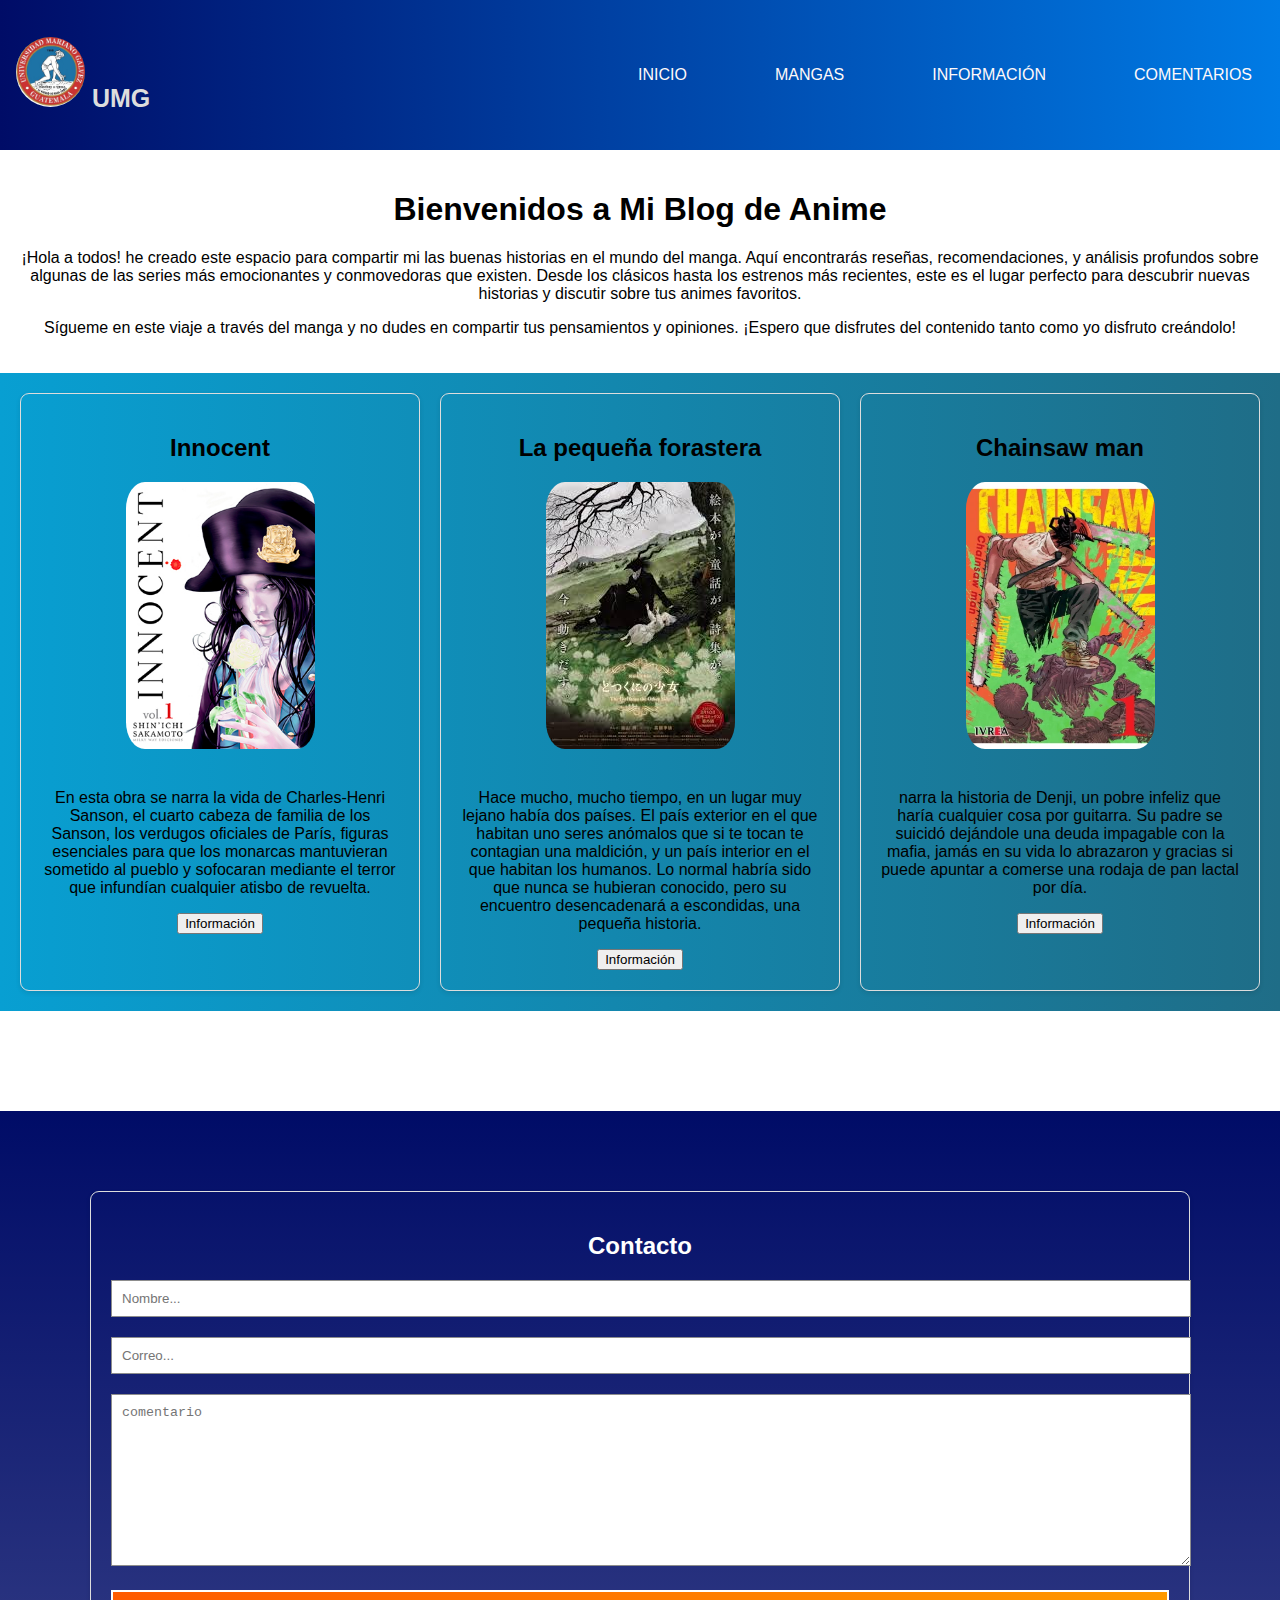
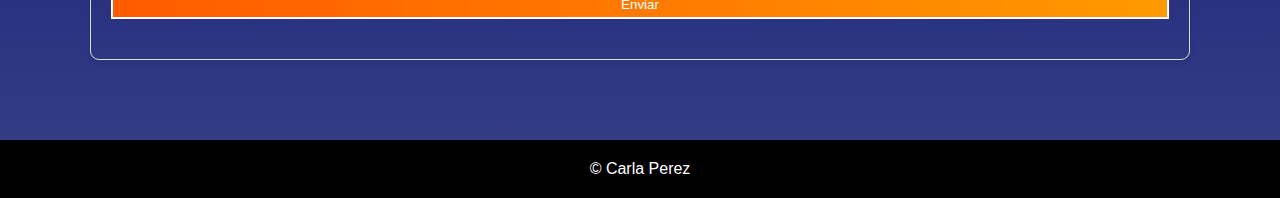
==== index.html @ dbb9c8ee "sección de mangas" ====
<!doctype html>
<html lang="en">
    <head>
        <title>Mangas Favoritos</title>
        <!-- Required meta tags -->
        <meta charset="utf-8" />
        <meta
            name="viewport"
            content="width=device-width, initial-scale=1, shrink-to-fit=no"
        />

        <!-- Bootstrap CSS v5.2.1 -->
        <link
            href="https://cdn.jsdelivr.net/npm/bootstrap@5.3.2/dist/css/bootstrap.min.css"
            rel="stylesheet"
            integrity="sha384-T3c6CoIi6uLrA9TneNEoa7RxnatzjcDSCmG1MXxSR1GAsXEV/Dwwykc2MPK8M2HN"
            crossorigin="anonymous"
        />
        <link rel="stylesheet" href="https://cdn.jsdelivr.net/npm/bootstrap-icons@1.10.3/font/bootstrap-icons.css">
    <link rel="stylesheet" href="styles.css">
    
</head>
<body>
    <section class="inicio">
    <header>
        <h2 class="titulo">
        <img class="logo" src="img/UMG.jpg" alt="Logo">
        UMG</h2>
        <button id="abrir" class="abrir-menu"><i class="bi bi-list"></i></button>
        <nav class="nav" id="nav">
            <button class="cerrar-menu" id="cerrar"><i class="bi bi-x"></i></button>
            <ul class="nav-list">
        
                <li><a href="#Inicio">Inicio</a></li>
                <li><a href="#manga">Mangas</a></li>
                <li><a href="#informacion">Información</a></li>
                <li><a href="#Comentarios">Comentarios</a></li>
                
            </ul>          
            </nav>
        
    </header>
    <script src="java.js"></script>
</section>

    <main>
        <h1>Bienvenidos a Mi Blog de Anime</h1>
       
        <p>¡Hola a todos! he creado este espacio para compartir mi las buenas historias en el mundo del manga.
             Aquí encontrarás reseñas, recomendaciones, y análisis profundos sobre algunas de las series más emocionantes 
             y conmovedoras que existen. Desde los clásicos hasta los estrenos más recientes, este es el lugar perfecto para descubrir nuevas
             historias y discutir sobre tus animes favoritos.</p>
        <p>Sígueme en este viaje a través del manga y no dudes en compartir tus pensamientos y opiniones.
             ¡Espero que disfrutes del contenido tanto como yo disfruto creándolo!</p>
    </main>

    <section id="manga" class="card-container">
        <div class="card">
            <h2>Innocent</h2>
            
            <img class="ino" src="img/Innocent-1.jpg" alt="img1">
      
            <p>En esta obra se narra la vida de Charles-Henri Sanson, el cuarto cabeza de familia de los Sanson, los verdugos oficiales de París,
                figuras esenciales para que los monarcas mantuvieran sometido al pueblo y sofocaran mediante el terror que infundían cualquier 
                atisbo de revuelta.</p>
            <button class="btn btn-info">Información</button>
        </div>
        <div class="card">
            <h2>La pequeña forastera</h2>
           
                <img class="ino" src="img/peque.jpeg" alt="img2">
          
            <p>Hace mucho, mucho tiempo, en un lugar muy lejano había dos países. El país exterior en el que habitan uno seres anómalos que
                 si te tocan te contagian una maldición, y un país interior en el que habitan los humanos.
                 Lo normal habría sido que nunca se hubieran conocido, pero su encuentro desencadenará a escondidas, una pequeña historia.</p>
                 <button class="btn btn-info">Información</button>
        </div>
        <div class="card">
            <h2>Chainsaw man</h2>
            
                <img  class="ino" src="img/chainsaw-man.webp" alt="img3">
           
            <p>narra la historia de Denji, un pobre infeliz que haría cualquier cosa por guitarra. Su padre se suicidó dejándole una deuda impagable
             con la mafia, jamás en su vida lo abrazaron y gracias si puede apuntar a comerse una rodaja de pan lactal por día.</p>
             <button class="btn btn-info">Información</button>
        </div>
    </section>
<section id= "Comentarios "class="comentarios">
    <div class="col">
        <div class="card1">
            <h2>Contacto</h2>
        <input type="text" placeholder="Nombre...">
        <input type="text" placeholder="Correo...">
        <textarea name="" id="" cols="30" rows="10" placeholder="comentario"></textarea>
        <input type="submit" value="Enviar" class="btn">
    </div>
    </div>

</section>
    <footer>
        &copy; Carla Perez
    </footer>
   
    <script
            src="https://cdn.jsdelivr.net/npm/@popperjs/core@2.11.8/dist/umd/popper.min.js"
            integrity="sha384-I7E8VVD/ismYTF4hNIPjVp/Zjvgyol6VFvRkX/vR+Vc4jQkC+hVqc2pM8ODewa9r"
            crossorigin="anonymous"
        ></script>

        <script
            src="https://cdn.jsdelivr.net/npm/bootstrap@5.3.2/dist/js/bootstrap.min.js"
            integrity="sha384-BBtl+eGJRgqQAUMxJ7pMwbEyER4l1g+O15P+16Ep7Q9Q+zqX6gSbd85u4mG4QzX+"
            crossorigin="anonymous"
        ></script>
</body>
</html>
---- styles.css ----
/* Estilos generales */
body {
    font-family: sans-serif;
    margin: 0;
    display: flex;
    flex-direction: column;
    min-height: 100vh;
}

header {
    display: flex;
    align-items: center;
    justify-content: space-between;
    padding: 1rem;
    background: linear-gradient(to right, #000c67, #007be5);

}

.logo {
    
    height: 70px;
    border-radius: 50%;
    
}

.titulo{
    font-size: 25px;
    align-items: left;
    color:#ddd;
   
}

.nav-list {
    list-style-type: none;
  
    display: flex;
    gap: 4rem;
}

.nav-list li a {
    text-decoration: none;
    color: #fff9f9;
}

.abrir-menu,
.cerrar-menu {
    display: none;
}

.menu {
    display: none;
    cursor: pointer;
    font-size: 1rem;
}

main {
    padding: 20px;
    text-align: center;
}

.card-container {
    display: grid;
    grid-template-columns: repeat(3, 1fr);
    gap: 20px;
    padding: 20px;
    background: linear-gradient(to right, #089fd2, #1f6d87);
}

.card {
    border: 1px solid #ddd;
    padding: 20px;
    border-radius: 9px;
    box-shadow: 0 2px 5px rgba(0, 0, 0, 0.1);
    text-align: center;
    position: relative; 
    z-index: 1; 
}

footer {
    background-color: #000;
    color: #fff;
    padding: 5em 0;
    text-align: center;
    margin-top: auto;
}


.inicio header nav a {
    display: inline-block;
    padding: 5px 10px;
    text-transform: uppercase;
    border: 2px solid transparent;
}

/*imagenes de lo articulos*/


.ino {
    width: 189px;
    height: 267px;
    border-radius: 10%;
    margin: auto;
    margin-bottom: 20px;  
   
}
/*Comentarios*/

.card1 {
    border: 1px solid #ddd;
    padding: 20px;
    border-radius: 9px;
    box-shadow: 0 2px 5px rgba(0, 0, 0, 0.1);
    text-align: center;
    position: relative; 
    z-index: 1; 
}

.comentarios{
    background:
        linear-gradient(rgba(0,12,103,1), rgba(0,12,103,.8)),
        url(img/foto-contacto.png);
        background-size: cover;
        color: #fff;
        margin-top: 100px;
        padding: 80px 20px;
}

.comentarios .col{
    max-width: 1100px;
    margin: auto;
}

.comentarios input, .comentarios textarea{
    width: 100%;
    border: none;
    
    padding: 10px;
    border: 1px solid #8d8d8d ;
    margin-bottom: 20px;
    outline: none;
    color: #ff5b00;
}
.comentarios .btn{
    background-color: none;
    padding: 5px 40px;
    border: 2px solid;
    color: #fff;
    cursor: pointer;
    background: linear-gradient(to right, #ff5b00, #ff9900);
}

/* Media Queries */
/* Móviles */
@media (max-width: 600px) {

    .abrir-menu,
    .cerrar-menu {
        display: block;
        border: 0;
        font-size: 1.25rem;
        background-color: transparent;
        cursor: pointer;
    }

    .abrir-menu {
        color: #f7f3f3;
    }

    .cerrar-menu {
        color: #ececec;
    }

    .nav {
        opacity: 0;
        visibility: hidden;
        display: flex;
        flex-direction: column;
        align-items: end;
        gap: 1rem;
        position: absolute;
        top: 0;
        right: 0;
        bottom: 0;
        background-color: #1c1c1c;
        padding: 2rem;
        box-shadow: 0 0 0 100vmax rgba(0, 0, 0, .5);
        z-index: 1000; /* Añadido para asegurar que esté por encima de las tarjetas */
    }

    .nav.visible {
        opacity: 1;
        visibility: visible;
    }

    .nav-list {
        flex-direction: column;
        align-items: end;
    }

    .nav-list li a {
        color: #ecececec;
    }

    .menu {
        display: block;
    }

    .card-container {
        grid-template-columns: 1fr;
    }

    main, footer {
        padding: 9px;
    }
}

/* Tabletas */
@media (min-width: 601px) and (max-width: 1024px) {
    .card-container {
        grid-template-columns: repeat(2, 1fr);
    }

    main, footer {
        padding: 15px;
    }
}

/* Escritorio */
@media (min-width: 1025px) {

    
    .card-container {
        grid-template-columns: repeat(3, 1fr);
    }

    main, footer {
        padding: 20px;
    }
}
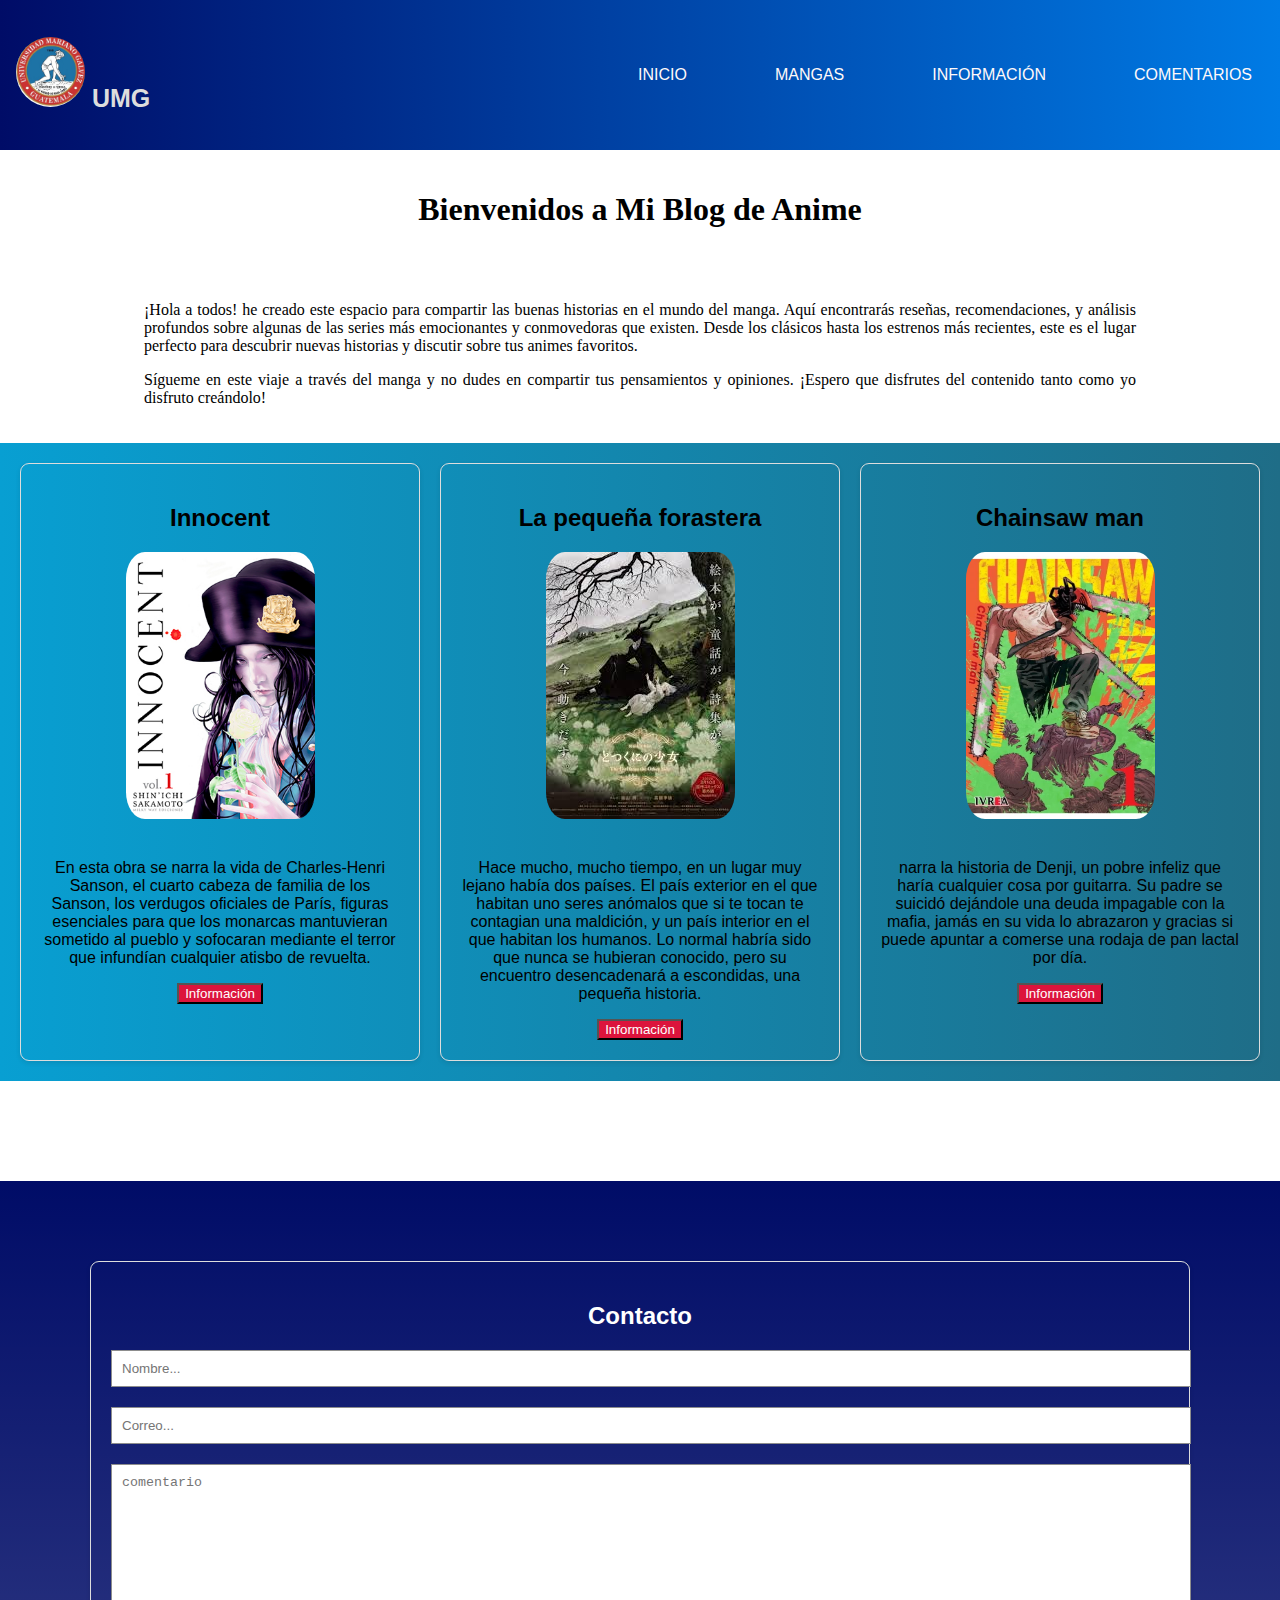
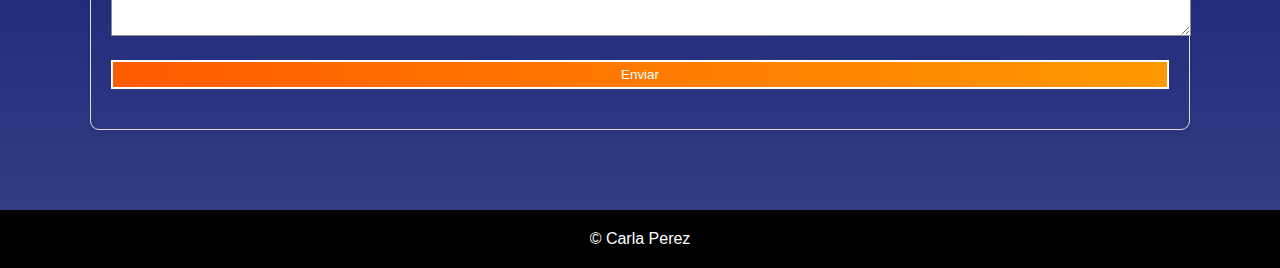
==== commit 4c3b6638: "sección de comentarios" ====
--- a/index.html
+++ b/index.html
@@ -17,7 +17,7 @@
             crossorigin="anonymous"
         />
         <link rel="stylesheet" href="https://cdn.jsdelivr.net/npm/bootstrap-icons@1.10.3/font/bootstrap-icons.css">
-    <link rel="stylesheet" href="styles.css">
+    <link rel="stylesheet" href="css/styles.css">
     
 </head>
 <body>
@@ -29,6 +29,7 @@
         <button id="abrir" class="abrir-menu"><i class="bi bi-list"></i></button>
         <nav class="nav" id="nav">
             <button class="cerrar-menu" id="cerrar"><i class="bi bi-x"></i></button>
+           
             <ul class="nav-list">
         
                 <li><a href="#Inicio">Inicio</a></li>
@@ -36,21 +37,22 @@
                 <li><a href="#informacion">Información</a></li>
                 <li><a href="#Comentarios">Comentarios</a></li>
                 
-            </ul>          
+            </ul> 
+              
             </nav>
-        
+            
     </header>
     <script src="java.js"></script>
 </section>
 
-    <main>
-        <h1>Bienvenidos a Mi Blog de Anime</h1>
-       
-        <p>¡Hola a todos! he creado este espacio para compartir mi las buenas historias en el mundo del manga.
+    <main >
+        <h1 class="ti">Bienvenidos a Mi Blog de Anime</h1>
+       <br><br>
+        <p class="parrafo">¡Hola a todos! he creado este espacio para compartir las buenas historias en el mundo del manga.
              Aquí encontrarás reseñas, recomendaciones, y análisis profundos sobre algunas de las series más emocionantes 
              y conmovedoras que existen. Desde los clásicos hasta los estrenos más recientes, este es el lugar perfecto para descubrir nuevas
              historias y discutir sobre tus animes favoritos.</p>
-        <p>Sígueme en este viaje a través del manga y no dudes en compartir tus pensamientos y opiniones.
+        <p class="parrafo">Sígueme en este viaje a través del manga y no dudes en compartir tus pensamientos y opiniones.
              ¡Espero que disfrutes del contenido tanto como yo disfruto creándolo!</p>
     </main>
 
@@ -63,7 +65,8 @@
             <p>En esta obra se narra la vida de Charles-Henri Sanson, el cuarto cabeza de familia de los Sanson, los verdugos oficiales de París,
                 figuras esenciales para que los monarcas mantuvieran sometido al pueblo y sofocaran mediante el terror que infundían cualquier 
                 atisbo de revuelta.</p>
-            <button class="btn btn-info">Información</button>
+            <button class="btn btn-info"><a href="Inocente.html">Información</a></button>
+            
         </div>
         <div class="card">
             <h2>La pequeña forastera</h2>
@@ -73,7 +76,7 @@
             <p>Hace mucho, mucho tiempo, en un lugar muy lejano había dos países. El país exterior en el que habitan uno seres anómalos que
                  si te tocan te contagian una maldición, y un país interior en el que habitan los humanos.
                  Lo normal habría sido que nunca se hubieran conocido, pero su encuentro desencadenará a escondidas, una pequeña historia.</p>
-                 <button class="btn btn-info">Información</button>
+                 <button class="btn btn-info"><a href="">Información</a></button>
         </div>
         <div class="card">
             <h2>Chainsaw man</h2>
@@ -82,7 +85,7 @@
            
             <p>narra la historia de Denji, un pobre infeliz que haría cualquier cosa por guitarra. Su padre se suicidó dejándole una deuda impagable
              con la mafia, jamás en su vida lo abrazaron y gracias si puede apuntar a comerse una rodaja de pan lactal por día.</p>
-             <button class="btn btn-info">Información</button>
+             <button class="btn btn-info"><a href="">Información</a></button>
         </div>
     </section>
 <section id= "Comentarios "class="comentarios">
--- a/css/styles.css
+++ b/css/styles.css
@@ -0,0 +1,257 @@
+
+body {
+    font-family: sans-serif;
+    margin: 0;
+    display: flex;
+    flex-direction: column;
+    min-height: 100vh;
+}
+
+header {
+    display: flex;
+    align-items: center;
+    justify-content: space-between;
+    padding: 1rem;
+    background: linear-gradient(to right, #000c67, #007be5);
+
+}
+
+.logo {
+    
+    height: 70px;
+    border-radius: 50%;
+    
+}
+
+.titulo{
+    font-size: 25px;
+    align-items: left;
+    color:#ddd;
+   
+}
+
+.nav-list {
+    list-style-type: none;
+  
+    display: flex;
+    gap: 4rem;
+}
+
+.nav-list li a {
+    text-decoration: none;
+    color: #fff9f9;
+}
+
+.abrir-menu,
+.cerrar-menu {
+    display: none;
+}
+
+.menu {
+    display: none;
+    cursor: pointer;
+    font-size: 1rem;
+}
+
+/*INICIO*/
+.ti {
+    font-family: 'Britannic Bold';
+    text-align: center;
+    
+}
+
+.parrafo{
+    
+    font-family: 'Bookman Old Style';
+    text-align: justify;
+    margin-inline: 10%;
+   
+}
+
+.card-container {
+    display: grid;
+    grid-template-columns: repeat(3, 1fr);
+    gap: 20px;
+    padding: 20px;
+    background: linear-gradient(to right, #089fd2, #1f6d87);
+}
+
+.card {
+    border: 1px solid #ddd;
+    padding: 20px;
+    border-radius: 9px;
+    box-shadow: 0 2px 5px rgba(0, 0, 0, 0.1);
+    text-align: center;
+    position: relative; 
+    z-index: 1; 
+}
+.btn{
+    background-color: crimson;
+}
+.btn a{
+    
+    color: white;
+    text-decoration: none;
+    transition: background-color 0.3s ease;
+}
+
+footer {
+    background-color: #000;
+    color: #fff;
+    padding: 2em 0;
+    text-align: center;
+    margin-top: auto;
+}
+
+
+.inicio header nav a {
+    display: inline-block;
+    padding: 5px 10px;
+    text-transform: uppercase;
+    border: 2px solid transparent;
+}
+
+
+
+
+.ino {
+    width: 189px;
+    height: 267px;
+    border-radius: 10%;
+    margin: auto;
+    margin-bottom: 20px;  
+   
+}
+/*Comentarios*/
+
+.card1 {
+    border: 1px solid #ddd;
+    padding: 20px;
+    border-radius: 9px;
+    box-shadow: 0 2px 5px rgba(0, 0, 0, 0.1);
+    text-align: center;
+    position: relative; 
+    z-index: 1; 
+}
+
+.comentarios{
+    background:
+        linear-gradient(rgba(0,12,103,1), rgba(0,12,103,.8));
+        background-size: cover;
+        color: #fff;
+        margin-top: 100px;
+        padding: 80px 20px;
+}
+
+.comentarios .col{
+    max-width: 1100px;
+    margin: auto;
+}
+
+.comentarios input, .comentarios textarea{
+    width: 100%;
+    border: none;
+    
+    padding: 10px;
+    border: 1px solid #8d8d8d ;
+    margin-bottom: 20px;
+    outline: none;
+    color: #ff5b00;
+}
+.comentarios .btn{
+    background-color: none;
+    padding: 5px 40px;
+    border: 2px solid;
+    color: #fff;
+    cursor: pointer;
+    background: linear-gradient(to right, #ff5b00, #ff9900);
+}
+
+/* Media Queries */
+/* Móviles */
+@media (max-width: 600px) {
+
+    .abrir-menu,
+    .cerrar-menu {
+        display: block;
+        border: 0;
+        font-size: 1.25rem;
+        background-color: transparent;
+        cursor: pointer;
+    }
+
+    .abrir-menu {
+        color: #f7f3f3;
+    }
+
+    .cerrar-menu {
+        color: #ececec;
+    }
+
+    .nav {
+        opacity: 0;
+        visibility: hidden;
+        display: flex;
+        flex-direction: column;
+        align-items: end;
+        gap: 1rem;
+        position: absolute;
+        top: 0;
+        right: 0;
+        bottom: 0;
+        background-color: #1c1c1c;
+        padding: 2rem;
+        box-shadow: 0 0 0 100vmax rgba(0, 0, 0, .5);
+        z-index: 1000; 
+    }
+
+    .nav.visible {
+        opacity: 1;
+        visibility: visible;
+    }
+
+    .nav-list {
+        flex-direction: column;
+        align-items: end;
+    }
+
+    .nav-list li a {
+        color: #ecececec;
+    }
+
+    .menu {
+        display: block;
+    }
+
+    .card-container {
+        grid-template-columns: 1fr;
+    }
+
+    main, footer {
+        padding: 9px;
+    }
+}
+
+/* Tabletas */
+@media (min-width: 601px) and (max-width: 1024px) {
+    .card-container {
+        grid-template-columns: repeat(2, 1fr);
+    }
+
+    main, footer {
+        padding: 15px;
+    }
+}
+
+/* Escritorio */
+@media (min-width: 1025px) {
+
+    
+    .card-container {
+        grid-template-columns: repeat(3, 1fr);
+    }
+
+    main, footer {
+        padding: 20px;
+    }
+}
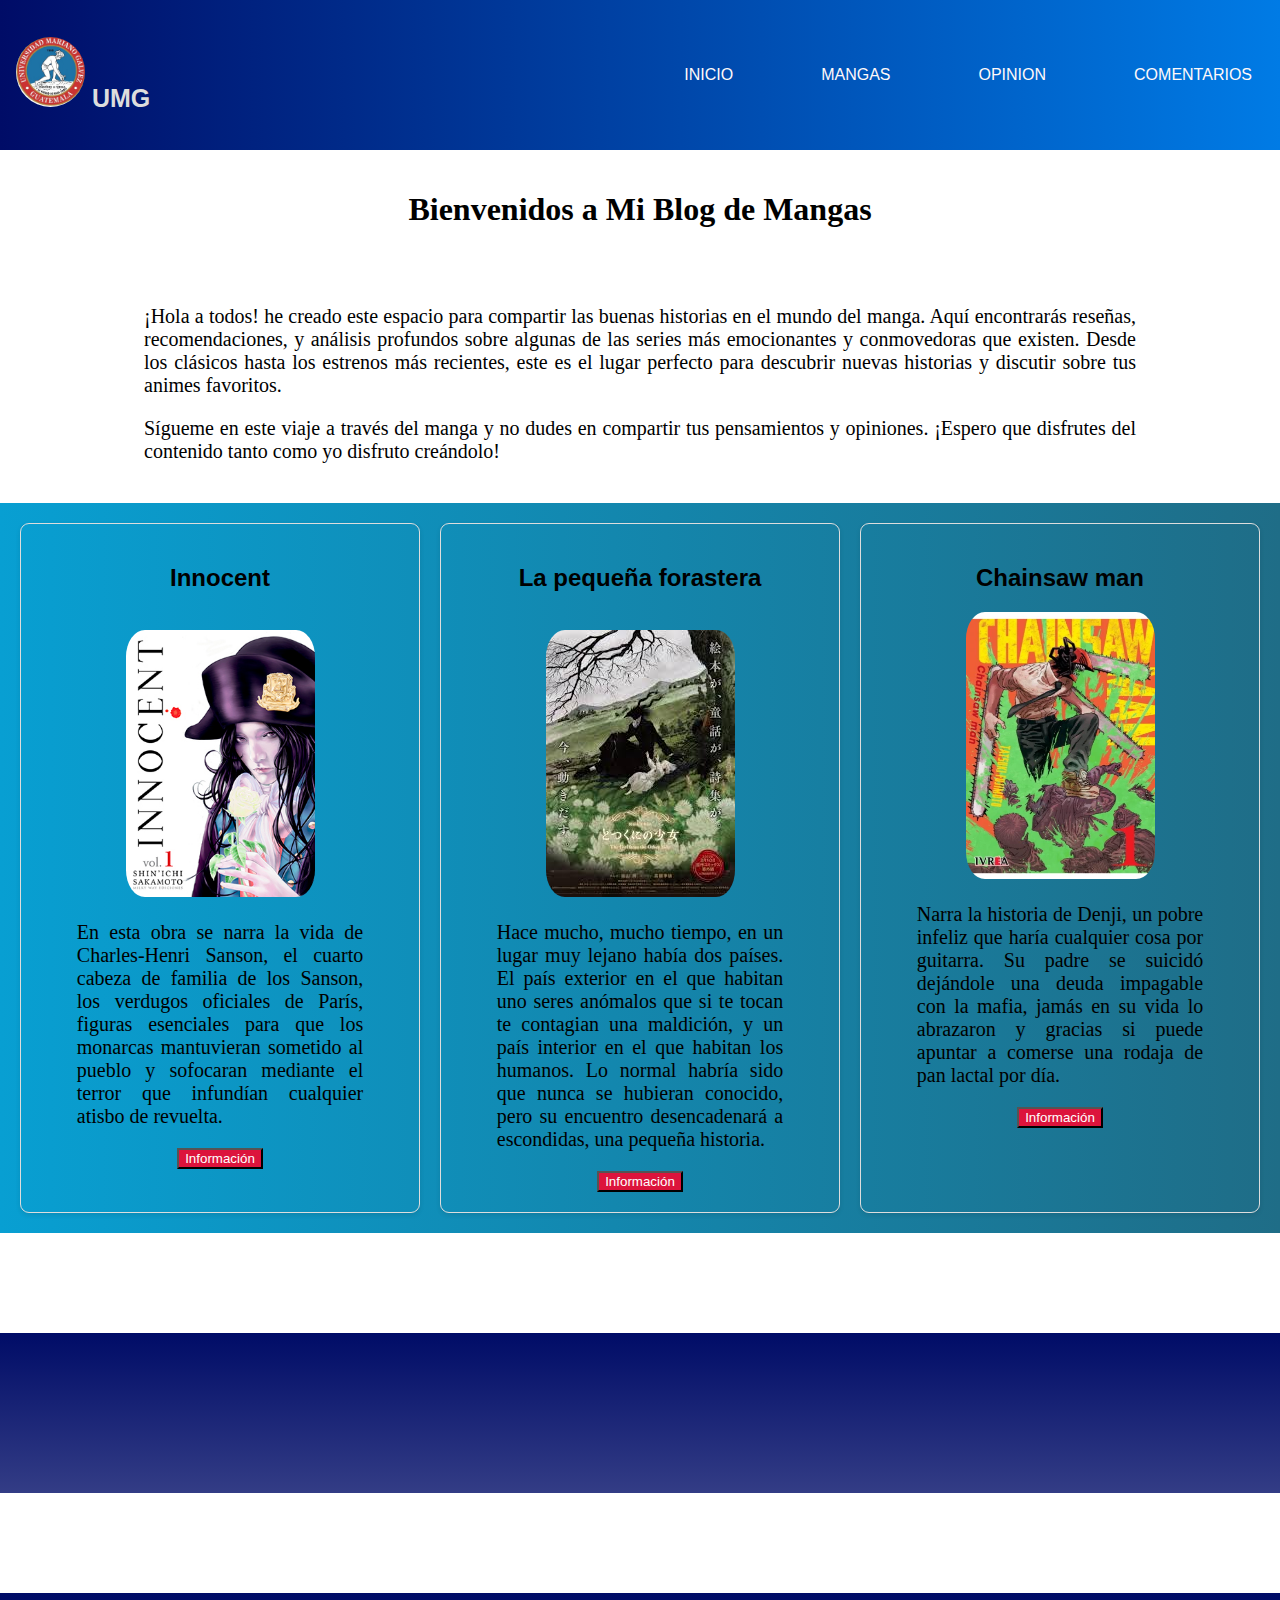
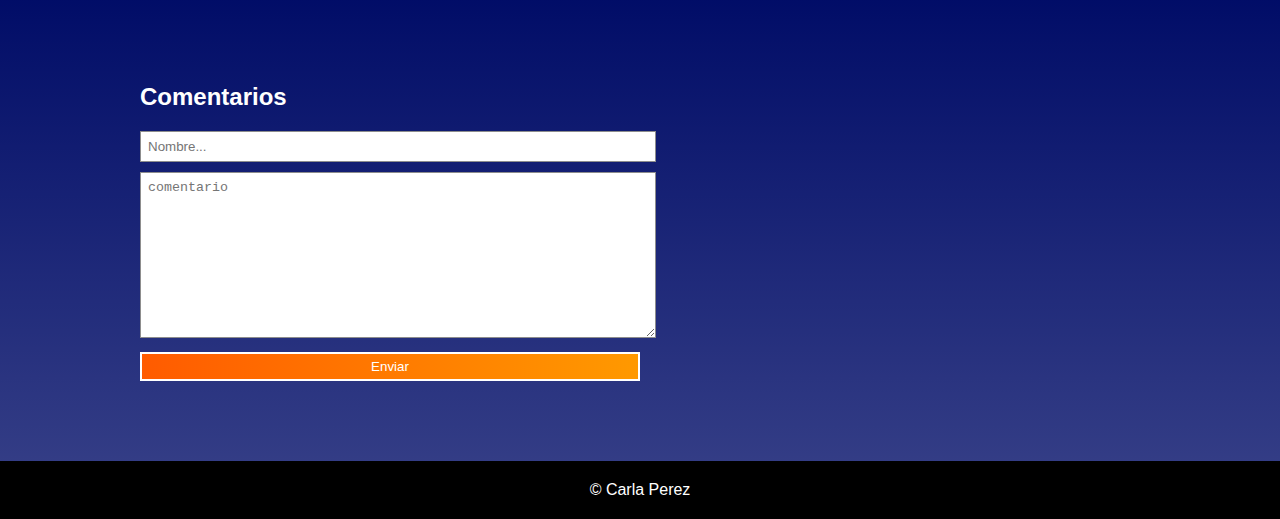
==== commit d93a7218: "sección de comentarios" ====
--- a/index.html
+++ b/index.html
@@ -34,7 +34,7 @@
         
                 <li><a href="#Inicio">Inicio</a></li>
                 <li><a href="#manga">Mangas</a></li>
-                <li><a href="#informacion">Información</a></li>
+                <li><a href="#Opinion">Opinion</a></li>
                 <li><a href="#Comentarios">Comentarios</a></li>
                 
             </ul> 
@@ -46,7 +46,7 @@
 </section>
 
     <main >
-        <h1 class="ti">Bienvenidos a Mi Blog de Anime</h1>
+        <h1 class="ti">Bienvenidos a Mi Blog de Mangas</h1>
        <br><br>
         <p class="parrafo">¡Hola a todos! he creado este espacio para compartir las buenas historias en el mundo del manga.
              Aquí encontrarás reseñas, recomendaciones, y análisis profundos sobre algunas de las series más emocionantes 
@@ -59,10 +59,10 @@
     <section id="manga" class="card-container">
         <div class="card">
             <h2>Innocent</h2>
-            
+            <br>
             <img class="ino" src="img/Innocent-1.jpg" alt="img1">
       
-            <p>En esta obra se narra la vida de Charles-Henri Sanson, el cuarto cabeza de familia de los Sanson, los verdugos oficiales de París,
+            <p class="parrafo">En esta obra se narra la vida de Charles-Henri Sanson, el cuarto cabeza de familia de los Sanson, los verdugos oficiales de París,
                 figuras esenciales para que los monarcas mantuvieran sometido al pueblo y sofocaran mediante el terror que infundían cualquier 
                 atisbo de revuelta.</p>
             <button class="btn btn-info"><a href="Inocente.html">Información</a></button>
@@ -70,30 +70,33 @@
         </div>
         <div class="card">
             <h2>La pequeña forastera</h2>
-           
+           <br>
                 <img class="ino" src="img/peque.jpeg" alt="img2">
           
-            <p>Hace mucho, mucho tiempo, en un lugar muy lejano había dos países. El país exterior en el que habitan uno seres anómalos que
+            <p class="parrafo">Hace mucho, mucho tiempo, en un lugar muy lejano había dos países. El país exterior en el que habitan uno seres anómalos que
                  si te tocan te contagian una maldición, y un país interior en el que habitan los humanos.
                  Lo normal habría sido que nunca se hubieran conocido, pero su encuentro desencadenará a escondidas, una pequeña historia.</p>
                  <button class="btn btn-info"><a href="">Información</a></button>
         </div>
         <div class="card">
             <h2>Chainsaw man</h2>
-            
                 <img  class="ino" src="img/chainsaw-man.webp" alt="img3">
            
-            <p>narra la historia de Denji, un pobre infeliz que haría cualquier cosa por guitarra. Su padre se suicidó dejándole una deuda impagable
+            <p class="parrafo"> Narra la historia de Denji, un pobre infeliz que haría cualquier cosa por guitarra. Su padre se suicidó dejándole una deuda impagable
              con la mafia, jamás en su vida lo abrazaron y gracias si puede apuntar a comerse una rodaja de pan lactal por día.</p>
              <button class="btn btn-info"><a href="">Información</a></button>
         </div>
     </section>
+
+    <div id="Opinion" class="opinion">
+
+    </div>
+
 <section id= "Comentarios "class="comentarios">
     <div class="col">
         <div class="card1">
-            <h2>Contacto</h2>
+            <h2>Comentarios</h2>
         <input type="text" placeholder="Nombre...">
-        <input type="text" placeholder="Correo...">
         <textarea name="" id="" cols="30" rows="10" placeholder="comentario"></textarea>
         <input type="submit" value="Enviar" class="btn">
     </div>
--- a/css/styles.css
+++ b/css/styles.css
@@ -65,6 +65,7 @@
     font-family: 'Bookman Old Style';
     text-align: justify;
     margin-inline: 10%;
+    font-size: 20px;
    
 }
 
@@ -95,13 +96,7 @@
     transition: background-color 0.3s ease;
 }
 
-footer {
-    background-color: #000;
-    color: #fff;
-    padding: 2em 0;
-    text-align: center;
-    margin-top: auto;
-}
+
 
 
 .inicio header nav a {
@@ -119,20 +114,22 @@
     height: 267px;
     border-radius: 10%;
     margin: auto;
-    margin-bottom: 20px;  
-   
+   
+   
+}
+/*Opinion*/
+
+.opinion{
+    background:
+        linear-gradient(rgba(0,12,103,1), rgba(0,12,103,.8));
+        background-size: cover;
+        color: #fff;
+        margin-top: 100px;
+        padding: 80px 20px;
 }
 /*Comentarios*/
 
-.card1 {
-    border: 1px solid #ddd;
-    padding: 20px;
-    border-radius: 9px;
-    box-shadow: 0 2px 5px rgba(0, 0, 0, 0.1);
-    text-align: center;
-    position: relative; 
-    z-index: 1; 
-}
+
 
 .comentarios{
     background:
@@ -140,23 +137,23 @@
         background-size: cover;
         color: #fff;
         margin-top: 100px;
-        padding: 80px 20px;
+        padding: 70px 10px;
 }
 
 .comentarios .col{
-    max-width: 1100px;
+    max-width: 1000px;
     margin: auto;
+    
 }
 
 .comentarios input, .comentarios textarea{
-    width: 100%;
+    width: 50%;
     border: none;
-    
-    padding: 10px;
+    padding: 7px;
     border: 1px solid #8d8d8d ;
-    margin-bottom: 20px;
+    margin-bottom: 10px;
     outline: none;
-    color: #ff5b00;
+    
 }
 .comentarios .btn{
     background-color: none;
@@ -165,6 +162,14 @@
     color: #fff;
     cursor: pointer;
     background: linear-gradient(to right, #ff5b00, #ff9900);
+}
+
+footer {
+    background-color: #000;
+    color: #fff;
+    padding: 2em 0;
+    text-align: center;
+    margin-top: auto;
 }
 
 /* Media Queries */
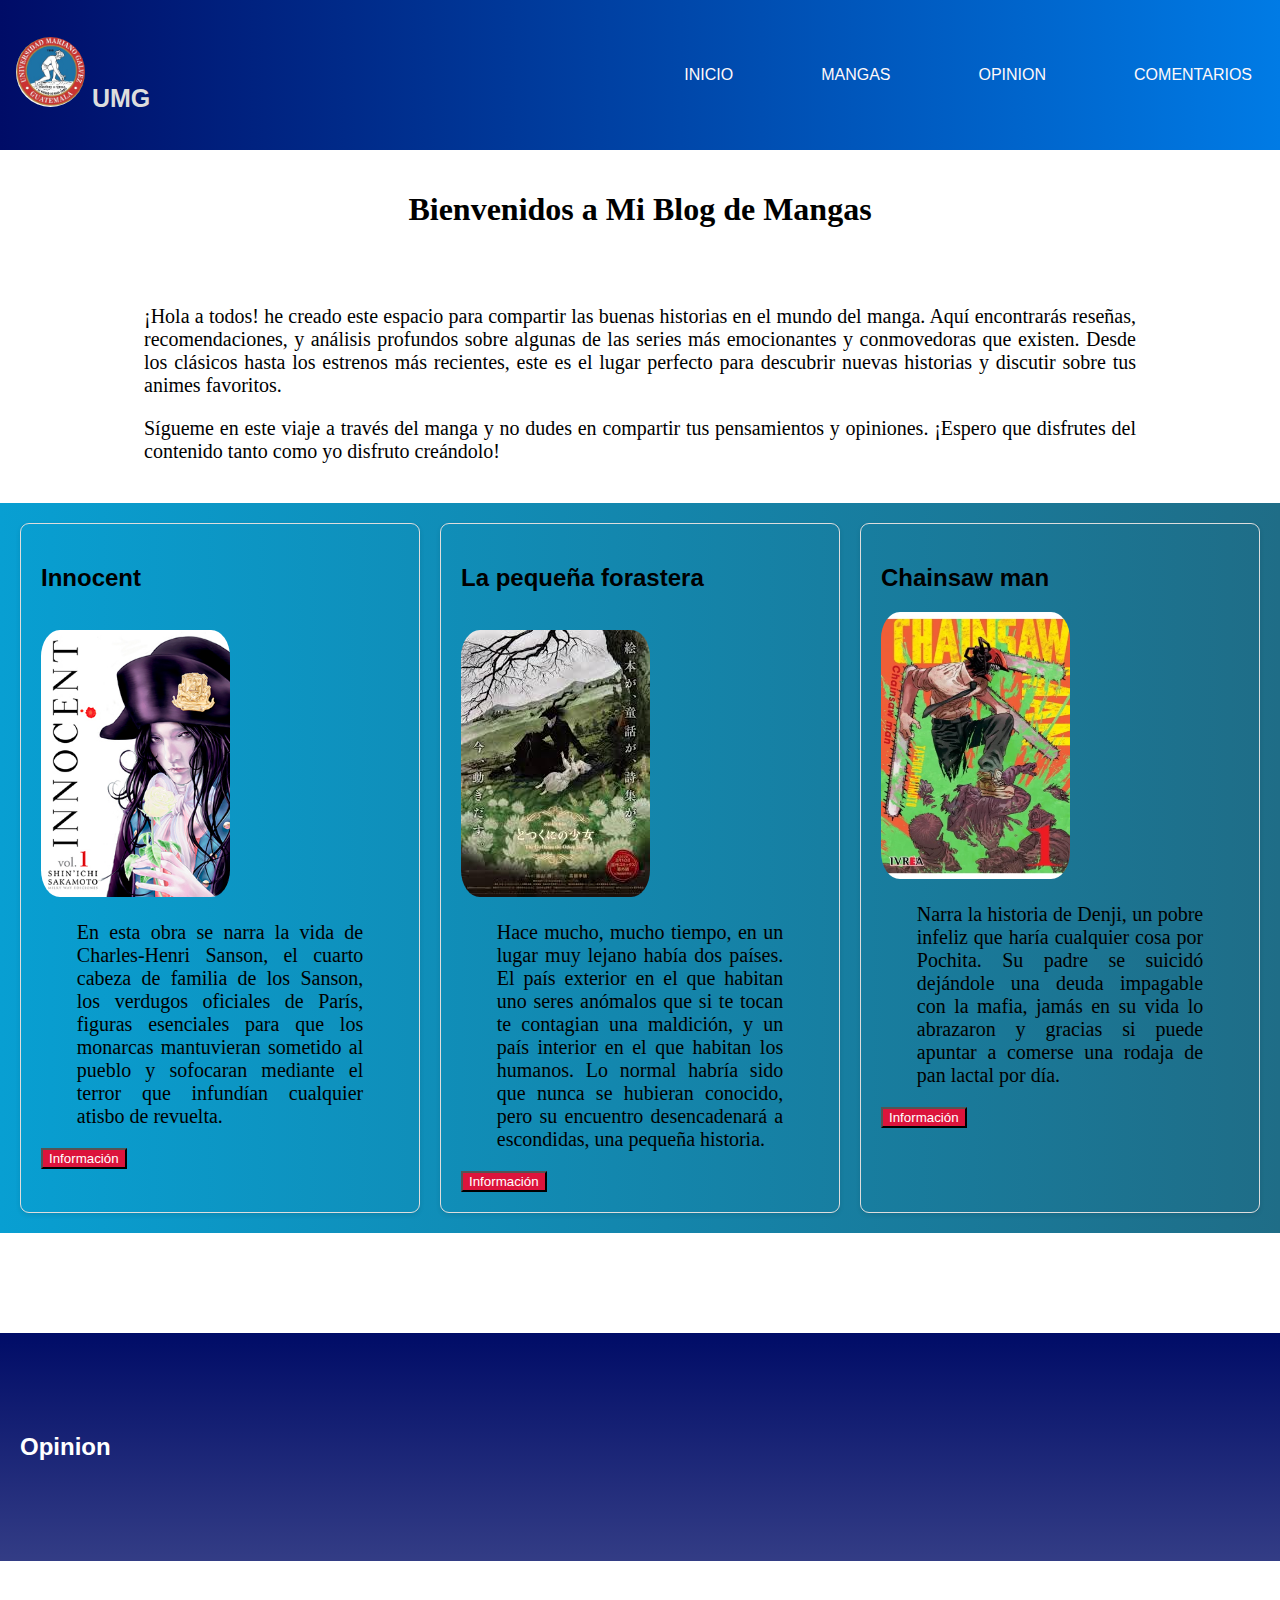
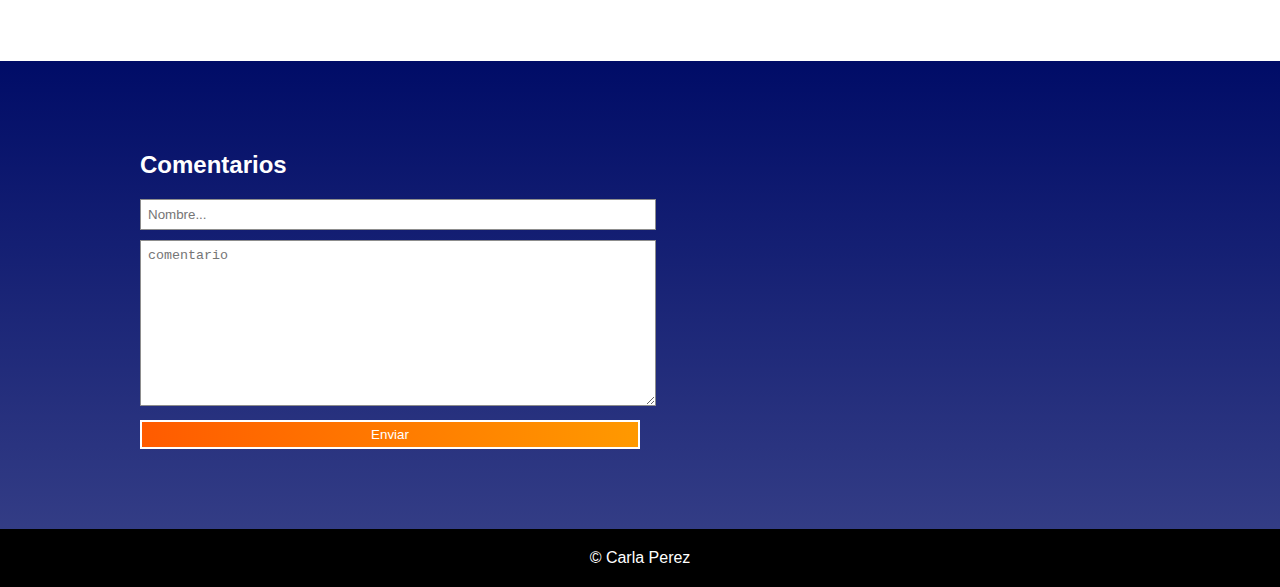
==== commit 544337a0: "Información de los articulos" ====
--- a/index.html
+++ b/index.html
@@ -82,14 +82,14 @@
             <h2>Chainsaw man</h2>
                 <img  class="ino" src="img/chainsaw-man.webp" alt="img3">
            
-            <p class="parrafo"> Narra la historia de Denji, un pobre infeliz que haría cualquier cosa por guitarra. Su padre se suicidó dejándole una deuda impagable
+            <p class="parrafo"> Narra la historia de Denji, un pobre infeliz que haría cualquier cosa por Pochita. Su padre se suicidó dejándole una deuda impagable
              con la mafia, jamás en su vida lo abrazaron y gracias si puede apuntar a comerse una rodaja de pan lactal por día.</p>
              <button class="btn btn-info"><a href="">Información</a></button>
         </div>
     </section>
 
     <div id="Opinion" class="opinion">
-
+        <h2>Opinion</h2>
     </div>
 
 <section id= "Comentarios "class="comentarios">
--- a/css/styles.css
+++ b/css/styles.css
@@ -16,12 +16,14 @@
 
 }
 
+ 
 .logo {
     
     height: 70px;
     border-radius: 50%;
     
 }
+/*mangas*/
 
 .titulo{
     font-size: 25px;
@@ -79,13 +81,15 @@
 
 .card {
     border: 1px solid #ddd;
+    gap: 20px;
     padding: 20px;
     border-radius: 9px;
     box-shadow: 0 2px 5px rgba(0, 0, 0, 0.1);
-    text-align: center;
+    text-align: left;
     position: relative; 
     z-index: 1; 
 }
+
 .btn{
     background-color: crimson;
 }
@@ -163,6 +167,10 @@
     cursor: pointer;
     background: linear-gradient(to right, #ff5b00, #ff9900);
 }
+
+
+
+
 
 footer {
     background-color: #000;
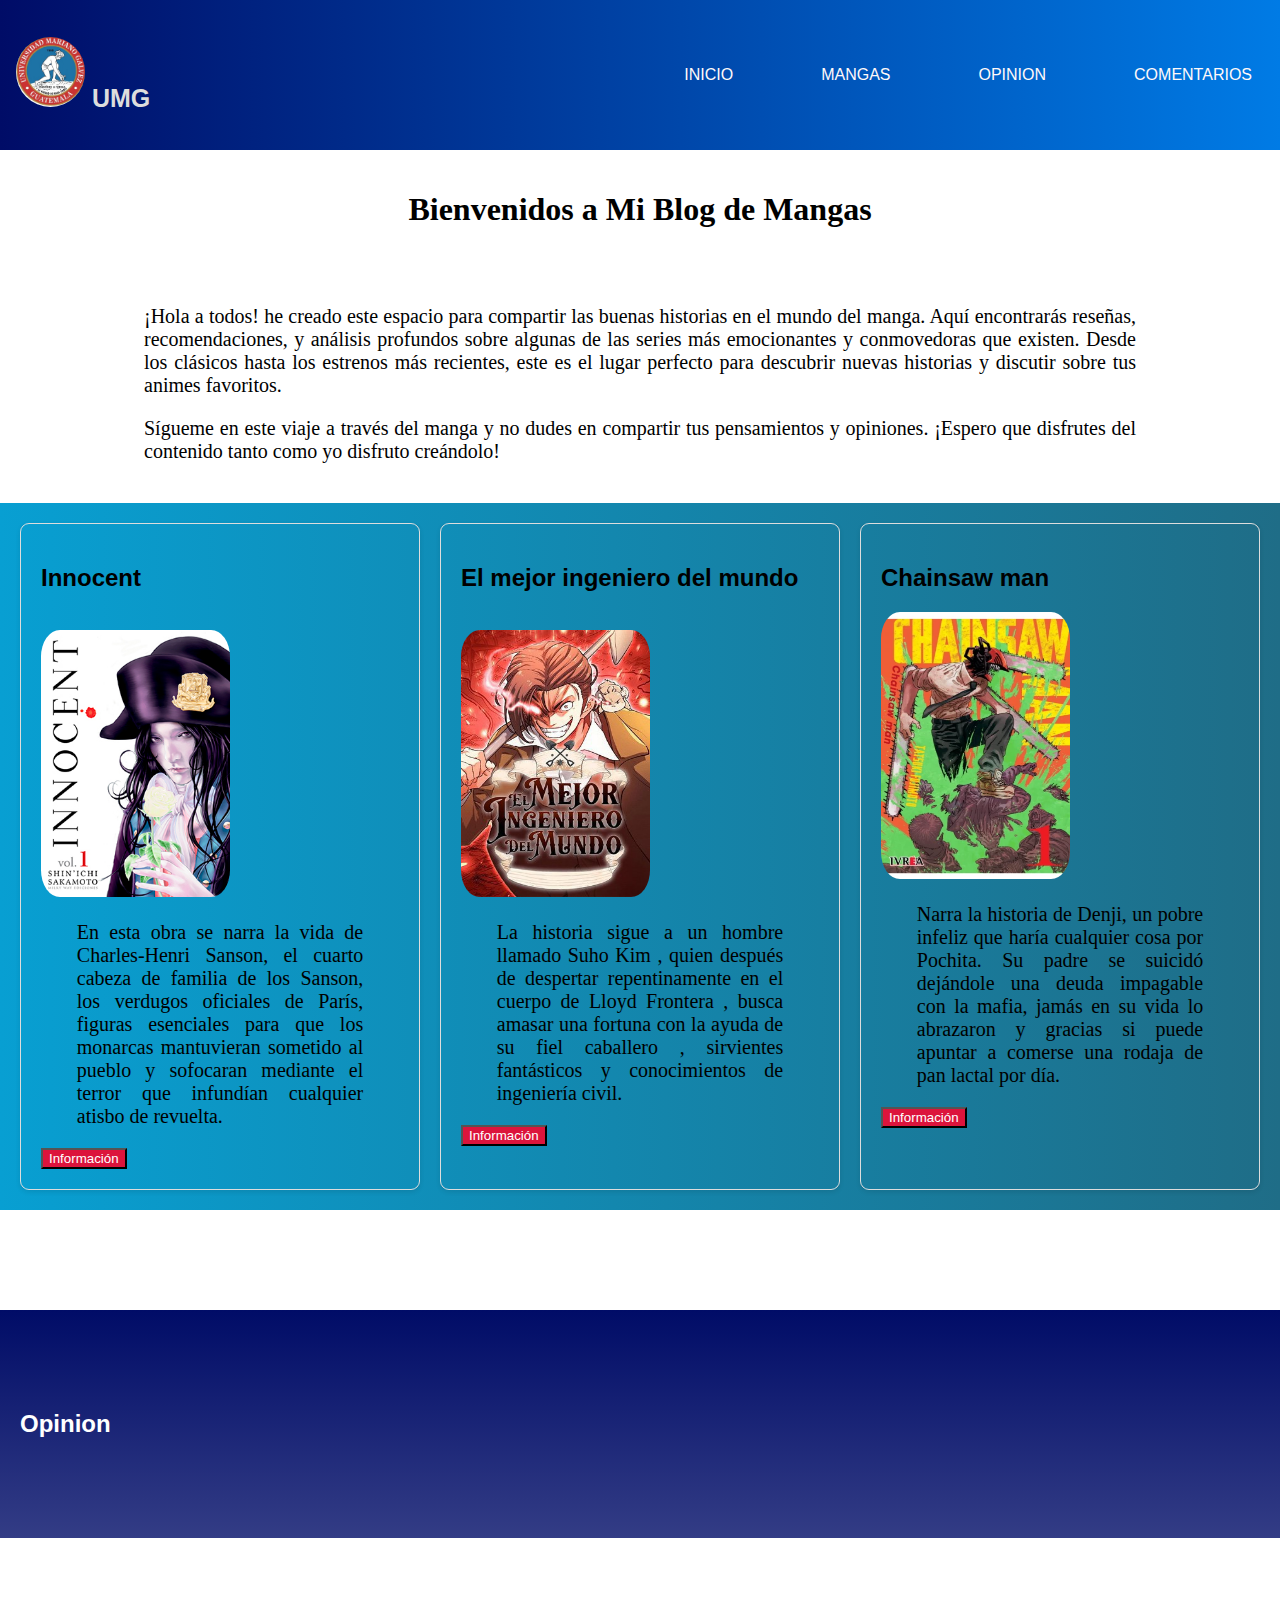
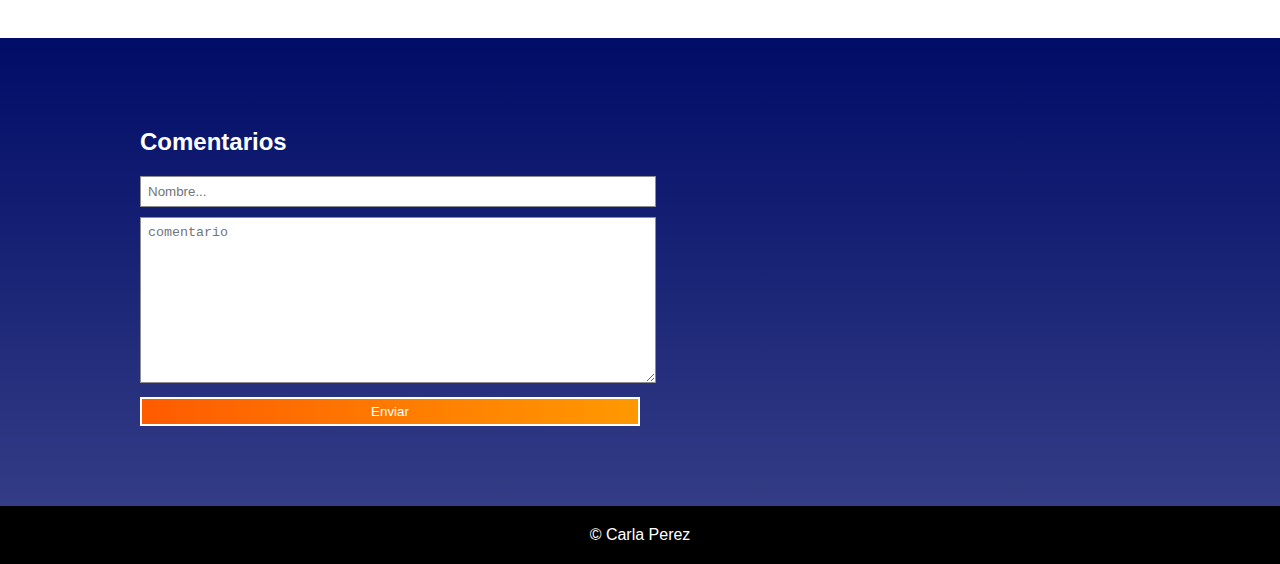
==== commit 7bc68a4d: "Agregar información y estilo a cada articulo" ====
--- a/index.html
+++ b/index.html
@@ -69,14 +69,12 @@
             
         </div>
         <div class="card">
-            <h2>La pequeña forastera</h2>
+            <h2>El mejor ingeniero del mundo</h2>
            <br>
-                <img class="ino" src="img/peque.jpeg" alt="img2">
+                <img class="ino" src="img/mejor.jpg" alt="img2">
           
-            <p class="parrafo">Hace mucho, mucho tiempo, en un lugar muy lejano había dos países. El país exterior en el que habitan uno seres anómalos que
-                 si te tocan te contagian una maldición, y un país interior en el que habitan los humanos.
-                 Lo normal habría sido que nunca se hubieran conocido, pero su encuentro desencadenará a escondidas, una pequeña historia.</p>
-                 <button class="btn btn-info"><a href="">Información</a></button>
+            <p class="parrafo">La historia sigue a un hombre llamado Suho Kim , quien después de despertar repentinamente en el cuerpo de Lloyd Frontera , busca amasar una fortuna con la ayuda de su fiel caballero , sirvientes fantásticos y conocimientos de ingeniería civil.</p>
+                 <button class="btn btn-info"><a href="mejor.html">Información</a></button>
         </div>
         <div class="card">
             <h2>Chainsaw man</h2>
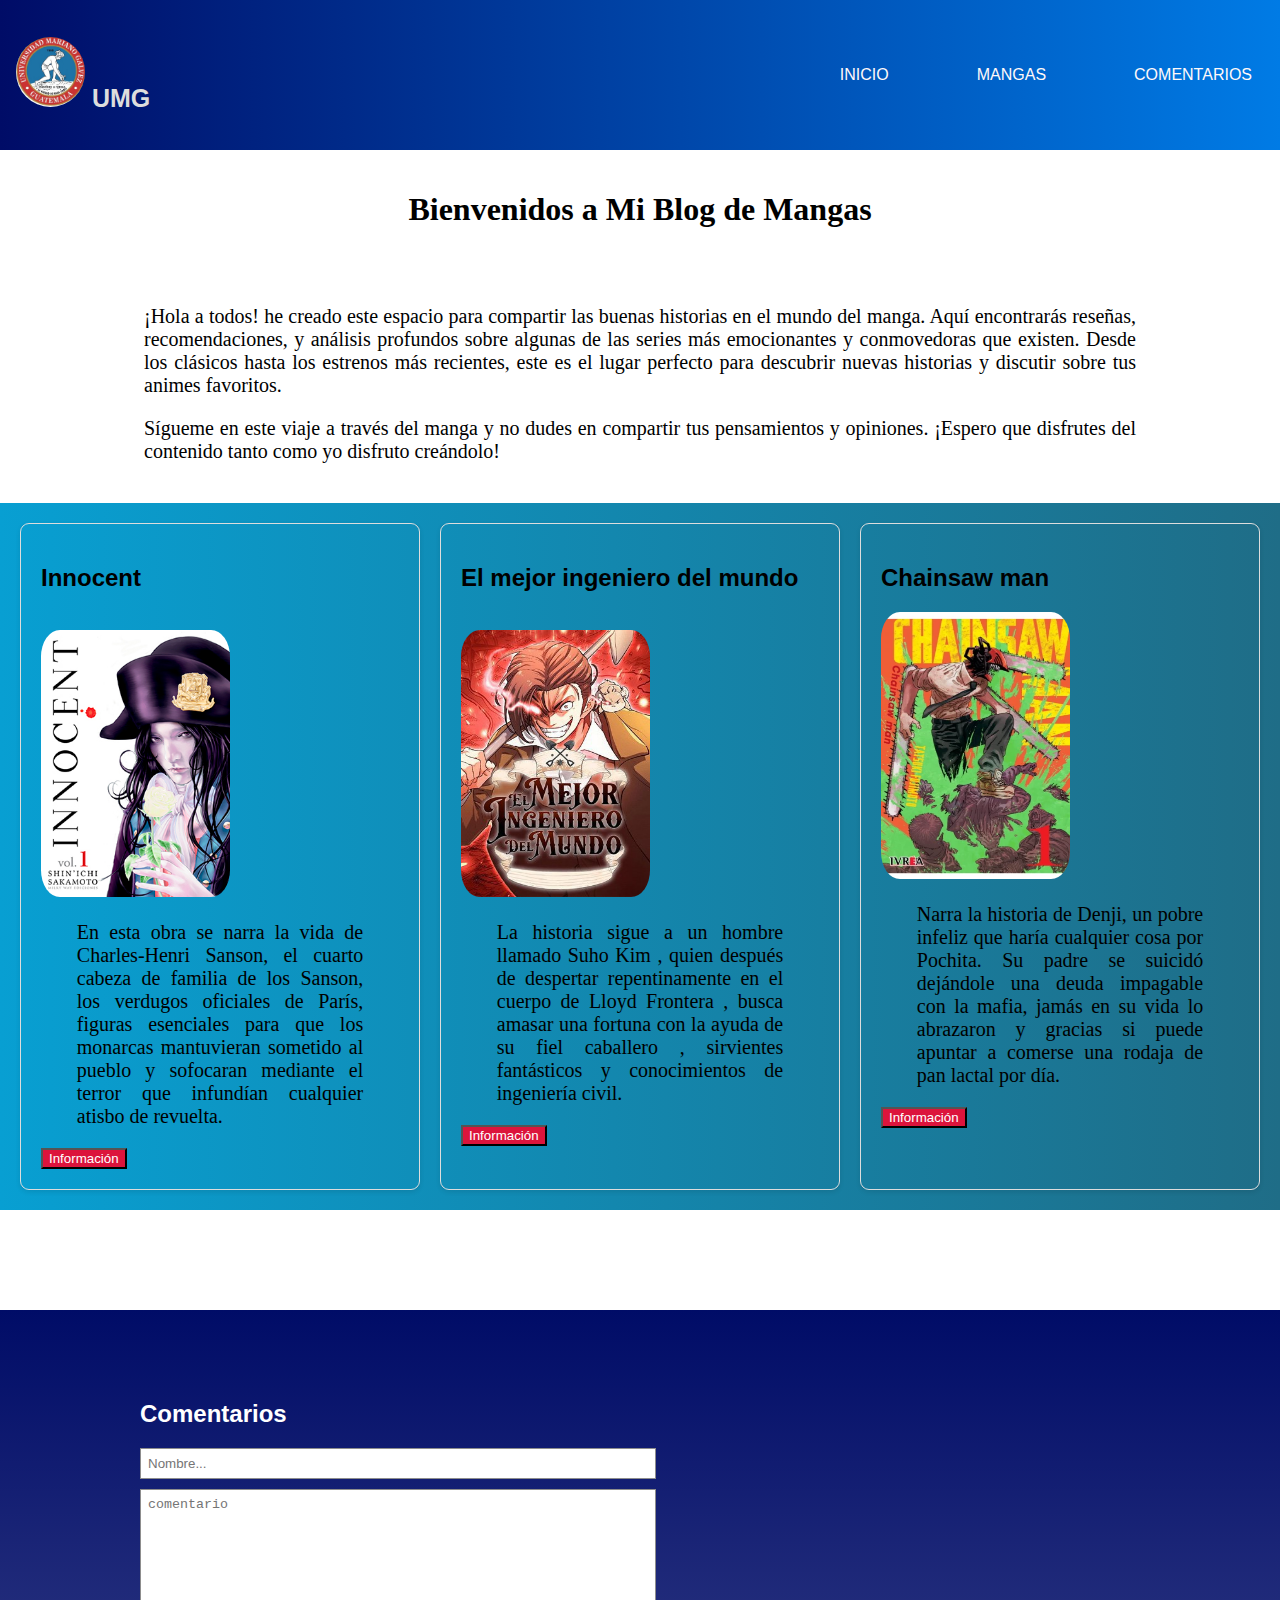
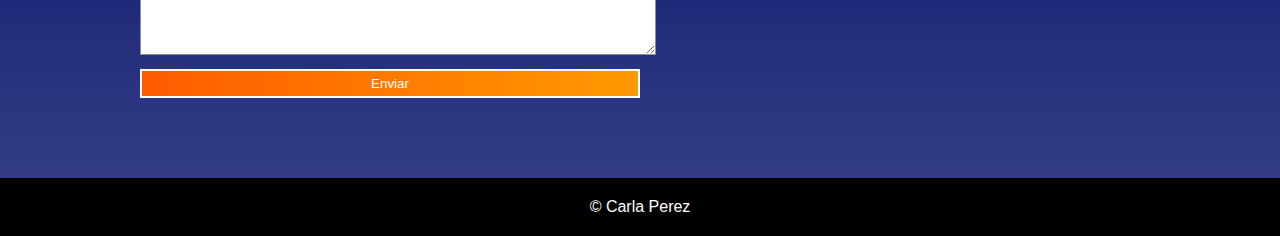
==== commit 668a2669: "Agregar estilos en cada articulo y arreglo de media" ====
--- a/index.html
+++ b/index.html
@@ -34,8 +34,8 @@
         
                 <li><a href="#Inicio">Inicio</a></li>
                 <li><a href="#manga">Mangas</a></li>
-                <li><a href="#Opinion">Opinion</a></li>
-                <li><a href="#Comentarios">Comentarios</a></li>
+                <li><a href="#comentario">Comentarios</a></li>
+               
                 
             </ul> 
               
@@ -52,6 +52,7 @@
              Aquí encontrarás reseñas, recomendaciones, y análisis profundos sobre algunas de las series más emocionantes 
              y conmovedoras que existen. Desde los clásicos hasta los estrenos más recientes, este es el lugar perfecto para descubrir nuevas
              historias y discutir sobre tus animes favoritos.</p>
+
         <p class="parrafo">Sígueme en este viaje a través del manga y no dudes en compartir tus pensamientos y opiniones.
              ¡Espero que disfrutes del contenido tanto como yo disfruto creándolo!</p>
     </main>
@@ -82,15 +83,15 @@
            
             <p class="parrafo"> Narra la historia de Denji, un pobre infeliz que haría cualquier cosa por Pochita. Su padre se suicidó dejándole una deuda impagable
              con la mafia, jamás en su vida lo abrazaron y gracias si puede apuntar a comerse una rodaja de pan lactal por día.</p>
-             <button class="btn btn-info"><a href="">Información</a></button>
+             <button class="btn btn-info"><a href="Chain.html">Información</a></button>
         </div>
     </section>
 
-    <div id="Opinion" class="opinion">
+    <!--div id="Opinion" class="opinion">
         <h2>Opinion</h2>
-    </div>
+    </div-->
 
-<section id= "Comentarios "class="comentarios">
+<section id= "comentario"class="comentarios">
     <div class="col">
         <div class="card1">
             <h2>Comentarios</h2>
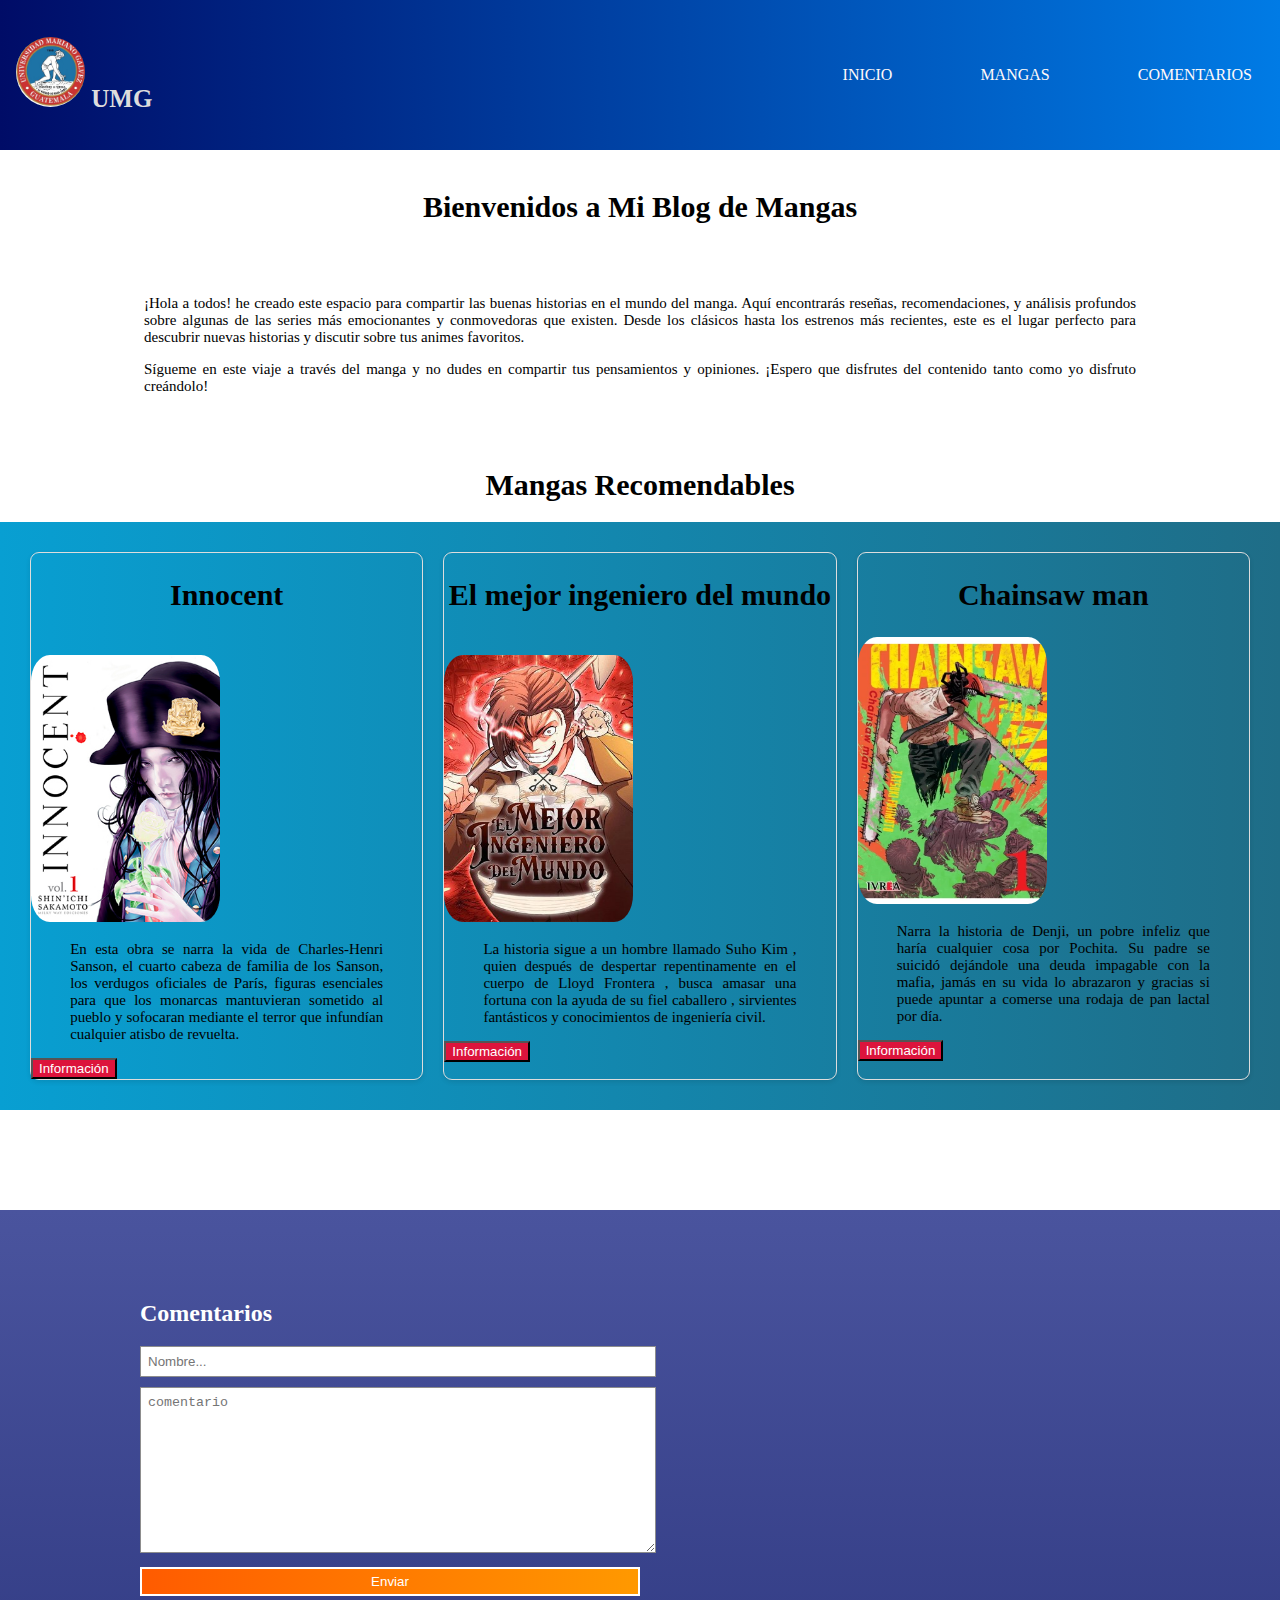
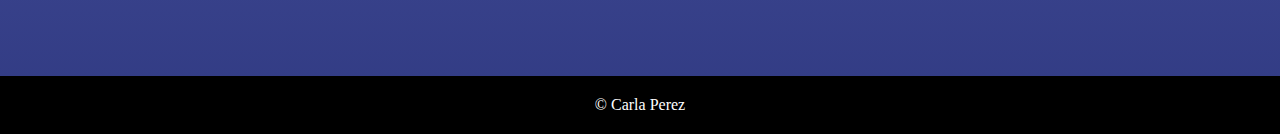
==== commit d35c5536: "arreglar media 2" ====
--- a/index.html
+++ b/index.html
@@ -56,10 +56,14 @@
         <p class="parrafo">Sígueme en este viaje a través del manga y no dudes en compartir tus pensamientos y opiniones.
              ¡Espero que disfrutes del contenido tanto como yo disfruto creándolo!</p>
     </main>
-
+    <br>
+    <h1 class="ti">Mangas Recomendables</h1>
+    
     <section id="manga" class="card-container">
+       
+        
         <div class="card">
-            <h2>Innocent</h2>
+            <h2 class="ti">Innocent</h2>
             <br>
             <img class="ino" src="img/Innocent-1.jpg" alt="img1">
       
@@ -70,7 +74,7 @@
             
         </div>
         <div class="card">
-            <h2>El mejor ingeniero del mundo</h2>
+            <h2 class="ti">El mejor ingeniero del mundo</h2>
            <br>
                 <img class="ino" src="img/mejor.jpg" alt="img2">
           
@@ -78,7 +82,7 @@
                  <button class="btn btn-info"><a href="mejor.html">Información</a></button>
         </div>
         <div class="card">
-            <h2>Chainsaw man</h2>
+            <h2 class="ti">Chainsaw man</h2>
                 <img  class="ino" src="img/chainsaw-man.webp" alt="img3">
            
             <p class="parrafo"> Narra la historia de Denji, un pobre infeliz que haría cualquier cosa por Pochita. Su padre se suicidó dejándole una deuda impagable
--- a/css/styles.css
+++ b/css/styles.css
@@ -1,6 +1,5 @@
 
 body {
-    font-family: sans-serif;
     margin: 0;
     display: flex;
     flex-direction: column;
@@ -57,8 +56,9 @@
 
 /*INICIO*/
 .ti {
-    font-family: 'Britannic Bold';
+    font-family: 'Arial Black';
     text-align: center;
+    font-size: 30px;
     
 }
 
@@ -67,22 +67,21 @@
     font-family: 'Bookman Old Style';
     text-align: justify;
     margin-inline: 10%;
-    font-size: 20px;
+    font-size: 15px;
    
 }
 
 .card-container {
-    display: grid;
-    grid-template-columns: repeat(3, 1fr);
+    
+    display: grid;  
     gap: 20px;
-    padding: 20px;
+    padding: 30px;
     background: linear-gradient(to right, #089fd2, #1f6d87);
 }
 
 .card {
     border: 1px solid #ddd;
-    gap: 20px;
-    padding: 20px;
+  
     border-radius: 9px;
     box-shadow: 0 2px 5px rgba(0, 0, 0, 0.1);
     text-align: left;
@@ -121,23 +120,12 @@
    
    
 }
-/*Opinion*/
-
-.opinion{
-    background:
-        linear-gradient(rgba(0,12,103,1), rgba(0,12,103,.8));
-        background-size: cover;
-        color: #fff;
-        margin-top: 100px;
-        padding: 80px 20px;
-}
-/*Comentarios*/
 
 
 
 .comentarios{
     background:
-        linear-gradient(rgba(0,12,103,1), rgba(0,12,103,.8));
+        linear-gradient(rgb(74, 84, 158), rgba(0,12,103,.8));
         background-size: cover;
         color: #fff;
         margin-top: 100px;
@@ -167,9 +155,6 @@
     cursor: pointer;
     background: linear-gradient(to right, #ff5b00, #ff9900);
 }
-
-
-
 
 
 footer {
@@ -240,6 +225,7 @@
         grid-template-columns: 1fr;
     }
 
+   
     main, footer {
         padding: 9px;
     }
@@ -257,7 +243,7 @@
 }
 
 /* Escritorio */
-@media (min-width: 1025px) {
+@media (min-width: 1024px) {
 
     
     .card-container {
@@ -267,4 +253,6 @@
     main, footer {
         padding: 20px;
     }
-}
+
+    
+}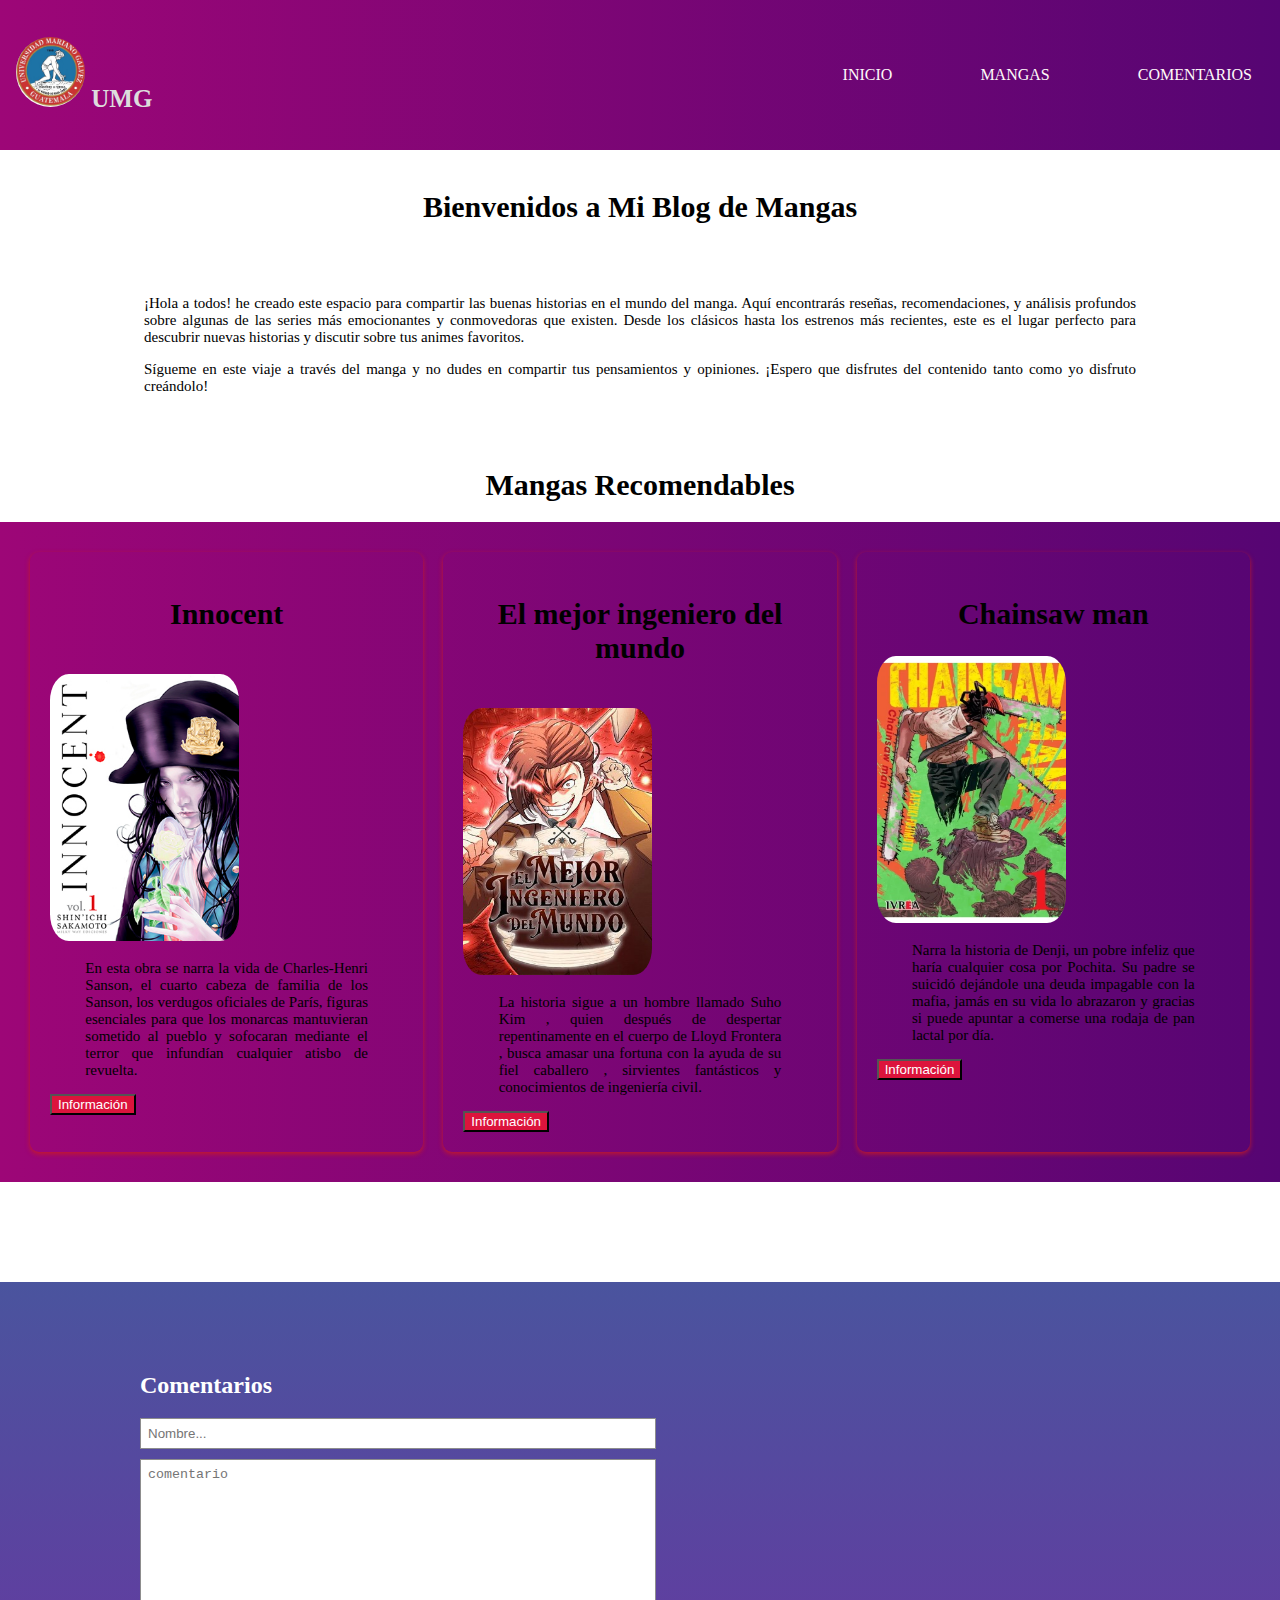
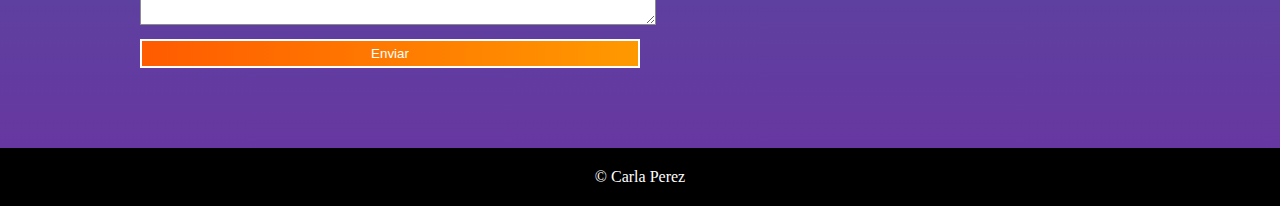
==== commit b75cd55e: "arreglar los estilos" ====
--- a/index.html
+++ b/index.html
@@ -17,7 +17,7 @@
             crossorigin="anonymous"
         />
         <link rel="stylesheet" href="https://cdn.jsdelivr.net/npm/bootstrap-icons@1.10.3/font/bootstrap-icons.css">
-    <link rel="stylesheet" href="css/styles.css">
+    <link rel="stylesheet" href="styles.css">
     
 </head>
 <body>
@@ -91,10 +91,7 @@
         </div>
     </section>
 
-    <!--div id="Opinion" class="opinion">
-        <h2>Opinion</h2>
-    </div-->
-
+  
 <section id= "comentario"class="comentarios">
     <div class="col">
         <div class="card1">
--- a/styles.css
+++ b/styles.css
@@ -0,0 +1,417 @@
+
+body {
+    margin: 0;
+    display: flex;
+    flex-direction: column;
+    min-height: 100vh;
+    
+}
+
+header {
+    display: flex;
+    align-items: center;
+    justify-content: space-between;
+    padding: 1rem;
+    background: linear-gradient(to right, #9d0677, #560573);
+
+}
+
+.body1 {
+   
+    background-image: url("img/innocent-fondo.webp");
+}
+.body2 {
+   
+    background-image: url("img/Ingeniero.webp");
+}
+
+.body3 {
+ 
+    background-image: url("img/chainsaw-man.webp");
+}
+
+/*INICIO*/
+
+.ti {
+    font-family: 'Arial Black';
+    text-align: center;
+    font-size: 30px;
+    
+}
+
+.parrafo{
+    
+    font-family: 'Bookman Old Style';
+    text-align: justify;
+    margin-inline: 10%;
+    font-size: 15px;
+   
+}
+
+.card-container {
+    
+    display: grid;  
+    gap: 20px;
+    padding: 30px;
+    background: linear-gradient(to right, #9d0677, #560573);
+}
+
+
+/*Los tres mangas*/ 
+.logo {
+    
+    height: 70px;
+    border-radius: 50%;
+    
+}
+
+
+
+.inicio header nav a {
+    display: inline-block;
+    padding: 5px 10px;
+    text-transform: uppercase;
+    border: 2px solid transparent;
+}
+
+
+
+.ino {
+    width: 189px;
+    height: 267px;
+    border-radius: 10%;
+    margin: auto;
+    text-align: center;
+   
+}
+
+
+h3{
+    color: #1f0101;
+    font-size: 30px;
+    text-align: center;
+    font-family: 'Arial Black';
+   
+ }
+
+ h4{
+    color:rgb(183, 130, 130);
+    font-family: sans-serif;
+ }
+
+.titulo{
+    font-size: 25px;
+    align-items: left;
+    color:#ddd;
+   
+}
+
+.nav-list {
+    list-style-type: none;
+  
+    display: flex;
+    gap: 4rem;
+}
+
+.nav-list li a {
+    text-decoration: none;
+    color: #fff9f9;
+}
+
+.abrir-menu,
+.cerrar-menu {
+    display: none;
+}
+
+.menu {
+    display: none;
+    cursor: pointer;
+    font-size: 1rem;
+}
+
+
+
+.card {
+   
+ 
+    padding: 20px;
+    border-radius: 9px;
+    text-align: left;
+    position: relative; 
+    
+    
+}
+
+.card2 {
+    display: grid;  
+    gap: 20px;
+    padding: 100px;
+    background: white;
+}
+
+.color{
+    
+    border: 1px solid #ddd;
+ 
+    padding: 20px;
+    border-radius: 9px;
+    text-align: left;
+    position: relative; 
+    background: linear-gradient(to right, #4e0606, #e50000);
+    color:aliceblue;
+}
+
+.color1{
+    
+    border: 1px solid #ddd;
+    padding: 20px;
+    border-radius: 9px;
+    text-align: left;
+    position: relative; 
+    background: linear-gradient(to right, #dc9403, #753f0d);
+    color:aliceblue;
+}
+
+
+.color2{
+
+    
+    
+    border: 1px solid #ddd;
+    padding: 20px;
+    border-radius: 9px;
+    text-align: left;
+    position: relative; 
+    background: linear-gradient(to right, #e8850c, #dbce12db);
+    color:aliceblue;
+}
+
+.btn{
+    background-color: crimson;
+}
+.btn a{
+    
+    color: white;
+    text-decoration: none;
+    transition: background-color 0.3s ease;
+}
+
+
+/*informacion de cada manga*/
+.tab {
+    max-width: 800px;
+    padding: 40px;
+    position: left;
+    top: -170px;
+    z-index: 1;
+    
+}
+
+.tab .fila {
+    display: flex;
+    justify-content: space-between;
+    margin-bottom: 80px;
+}
+
+.tab .fila .col {
+    text-align: center;
+    flex-grow: 1;
+    margin-right: 40px; 
+}
+
+
+
+.izquierda{
+    
+    font-family: 'Bookman Old Style';
+    text-align: left;
+    margin-inline: 10%;
+    font-size: 15px;
+   
+}
+
+/*Comentarios*/
+
+.comentarios{
+    background:
+        linear-gradient(rgb(74, 84, 158), rgba(65, 5, 137, 0.8));
+        background-size: cover;
+        color: #fff;
+        margin-top: 100px;
+        padding: 70px 10px;
+}
+
+.comentarios .col{
+    max-width: 1000px;
+    margin: auto;
+    
+}
+
+.comentarios input, .comentarios textarea{
+    width: 50%;
+    border: none;
+    padding: 7px;
+    border: 1px solid #8d8d8d ;
+    margin-bottom: 10px;
+    outline: none;
+    
+}
+.comentarios .btn{
+    background-color: none;
+    padding: 5px 40px;
+    border: 2px solid;
+    color: #fff;
+    cursor: pointer;
+    background: linear-gradient(to right, #ff5b00, #ff9900);
+}
+
+
+footer {
+    background-color: #000;
+    color: #fff;
+    padding: 2em 0;
+    text-align: center;
+    margin-top: auto;
+}
+
+/* Media Queries */
+/* Móviles */
+@media (max-width: 600px) {
+
+    .abrir-menu,
+    .cerrar-menu {
+        display: block;
+        border: 0;
+        font-size: 1.25rem;
+        background-color: transparent;
+        cursor: pointer;
+    }
+
+    .abrir-menu {
+        color: #f7f3f3;
+    }
+
+    .cerrar-menu {
+        color: #ececec;
+    }
+
+    .nav {
+        opacity: 0;
+        visibility: hidden;
+        display: flex;
+        flex-direction: column;
+        align-items: end;
+        gap: 1rem;
+        position: absolute;
+        top: 0;
+        right: 0;
+        bottom: 0;
+        background-color: #1c1c1c;
+        padding: 2rem;
+        box-shadow: 0 0 0 100vmax rgba(0, 0, 0, .5);
+        z-index: 1000; 
+    }
+
+    .nav.visible {
+        opacity: 1;
+        visibility: visible;
+    }
+
+    .nav-list {
+        flex-direction: column;
+        align-items: end;
+    }
+
+    .nav-list li a {
+        color: #ecececec;
+    }
+
+    .menu {
+        display: block;
+    }
+
+    .card-container {
+        grid-template-columns: 1fr;
+    }
+    .card {
+        padding: 10px;
+        box-shadow: 0 1px 3px rgba(205, 28, 28, 0.844);
+    }
+
+    .card2 {
+        
+        padding: 20px;
+    }
+
+    .tab .fila {
+        flex-direction: column;
+        margin-bottom: 40px;
+    }
+
+    .tab .fila .col {
+        margin-right: 0;
+        margin-bottom: 20px;
+    }
+   
+    main, footer {
+        padding: 9px;
+    }
+}
+
+/* Tabletas */
+@media (min-width: 601px) and (max-width: 1024px) {
+    .card-container {
+        grid-template-columns: repeat(2, 1fr);
+    }
+    .tab .fila {
+        flex-direction: column;
+        margin-bottom: 20px;
+    }
+
+    .card {
+        padding: 15px;
+        box-shadow: 0 2px 4px rgba(205, 28, 28, 0.844);
+        
+    }
+
+    .card2 {
+       
+        min-width: 90%;
+        padding: 25px;
+    }
+
+    
+    .tab .fila .col {
+        margin-right: 20px;
+    }
+
+    main, footer {
+        padding: 15px;
+    }
+}
+
+/* Escritorio */
+@media (min-width: 1024px) {
+
+    
+    .card-container {
+        grid-template-columns: repeat(3, 1fr);
+    }
+
+    .card {
+        padding: 20px;
+        box-shadow: 0 2px 5px rgba(205, 28, 28, 0.844);
+    }
+
+    .card2 {
+        min-width: 1100px;
+        padding: 30px;
+      
+    }
+
+    main, footer {
+        padding: 20px;
+    }
+
+    
+}